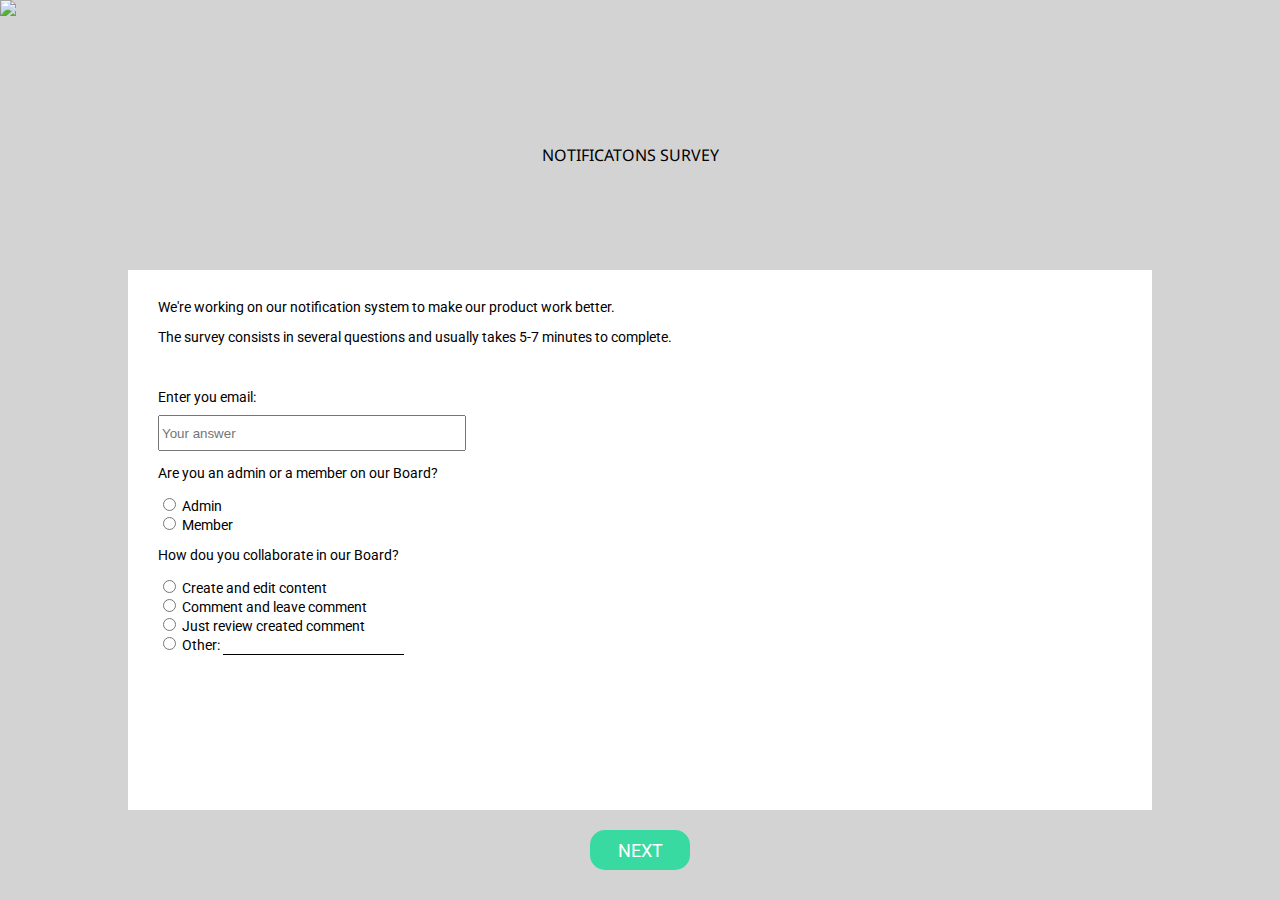
==== index.html @ ccafdc7d "2nd commit" ====
<!DOCTYPE html>
<html>
    <head>
        <meta charset="UTF-8">
        <meta name="description" content="Two pages survey">
        <meta name="keywords" content="survey, opinion">
        <meta name="author" content="Alexandra Magdici">
        <meta name="viewport" content="width=device-width, initial-scale=1.0">
        <title>Layout-survey</title>
        <link rel="preconnect" href="https://fonts.gstatic.com">
        <link rel="preconnect" href="https://fonts.gstatic.com">
        <link href="https://fonts.googleapis.com/css2?family=Noto+Sans&family=Roboto+Slab:wght@500&display=swap" rel="stylesheet">
        <link href="https://fonts.googleapis.com/css2?family=Roboto&display=swap" rel="stylesheet">
        <link rel="stylesheet" type="text/css" href="resources/main.css">
    </head>
    <body>
        <header>
            <div class="number-wrapper">
                <img src="../Layout-survey/assets/step-1.png">
                <div class="title">Notificatons survey</div>
            </div>
        </header>
        <main>
            <div class="main-wrapper">
                <div class="text-wrapper">
                    <p>We're working on our notification system to make our product work better.</p>
                    <p>The survey consists in several questions and usually takes 5-7 minutes to complete.</p>
                </div>
                <form>
                    <label for="email">Enter you email:</label><br>
                    <input class="email" required type="email" id="email" placeholder="Your answer"><br>
                    
                    <p>Are you an admin or a member on our Board?</p>
                        <input type="radio" id="admin" name="user">
                        <label for="admin">Admin</label><br>
                        <input type="radio" id="member" name="user">
                        <label for="member">Member</label><br>
                    
                    <p>How dou you collaborate in our Board?</p>
                        <input type="radio" id="create" name="select">
                        <label for="create">Create and edit content</label><br>
                        <input type="radio" id="comment" name="select">
                        <label for="comment">Comment and leave comment</label><br>
                        <input type="radio" id="review" name="select">
                        <label for="review">Just review created comment</label><br>
                        <input type="radio" id="other" name="select">
                        <label for="other">Other:</label>
                        <input class="other-type-in" type="text" id="other"><br>
                </form>
            </div>
        </main>
        <footer>
            <button><a href="page.html">Next</a></button>
        </footer>
    </body>
</html>
---- resources/main.css ----
html,
body {
  margin: 0;
  padding: 0;
  width: 100%;
  height: 100%;
  background-color: lightgray;
}

header {
  height: 30%;
}

.number-wrapper {
  height: 100%;
  position: relative;
}

.number-wrapper img {
  height: 100%;
  width: auto;
  box-sizing: border-box;
  display: flex;
  margin: auto;
}

.title {
  position: relative;
  background-color: lightgrey;
  top: -140px;
  left: -10px;
  height: 50px;
  line-height: 50px;
  text-align: center;
  text-transform: uppercase;
  font-family: "Noto Sans", sans-serif;
}

main {
  background-color: #fff;
  height: 60%;
  box-sizing: border-box;
  margin: 0% 10%;
}

.main-wrapper {
  height: 100%;
  display: flex;
  flex-direction: column;
  padding: 0px 30px;
  align-content: space-between;
  font-family: "Roboto", sans-serif;
  font-size: 14px;
}

.text-wrapper {
  margin: 15px 0px 30px;
}

form div {
  display: flex;
}

form div label {
  padding-block-end: 20px;
  padding-right: 30px;
}

input.email {
  margin-top: 10px;
  width: 300px;
  height: 30px;
}

input.other-type-in {
  border: none;
  border-bottom: 1px solid;
}

footer {
  display: flex;
  justify-content: space-evenly;
}

footer button {
  width: 100px;
  height: 40px;
  background-color: #38daa1;
  border-radius: 15px;
  border: none;
  margin-top: 20px;
}

a {
  text-decoration: none;
  text-transform: uppercase;
  font-family: "Roboto", sans-serif;
  font-size: 18px;
  color: #fff;
}
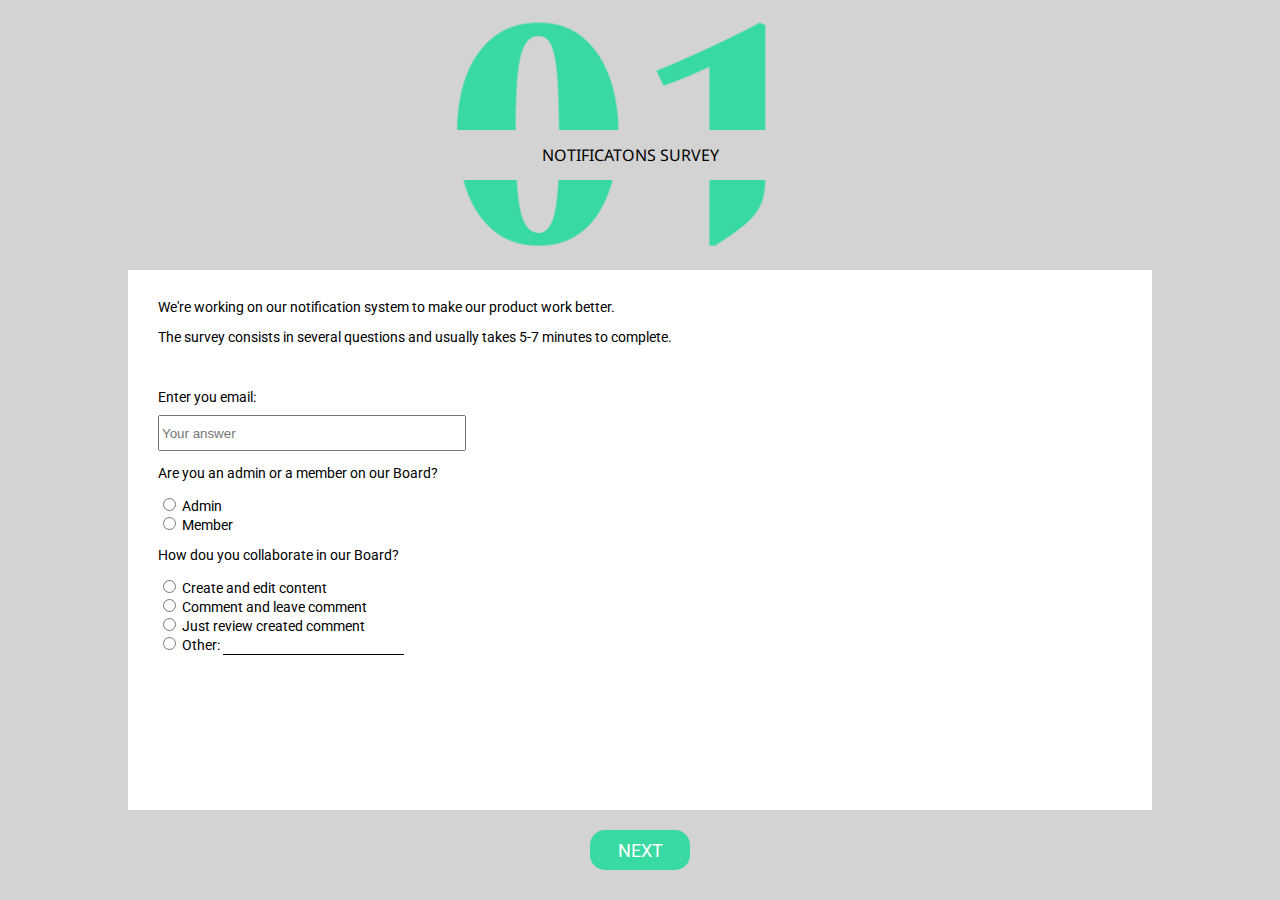
==== commit 9d8e1537: "code review" ====
--- a/index.html
+++ b/index.html
@@ -16,7 +16,9 @@
     <body>
         <header>
             <div class="number-wrapper">
-                <img src="../Layout-survey/assets/step-1.png">
+                <!-- nu ai nevoie sa urci pana la root level pentru navigarea relativa. atasez exemplu -->
+                <!-- <img src="../Layout-survey/assets/step-1.png"> -->
+                <img src="assets/step-1.png">
                 <div class="title">Notificatons survey</div>
             </div>
         </header>
@@ -27,6 +29,7 @@
                     <p>The survey consists in several questions and usually takes 5-7 minutes to complete.</p>
                 </div>
                 <form>
+                    <!-- friendly note, puteai sa grupezi intrebarile in div-uri, ar fi fost putin mai clar structural -->
                     <label for="email">Enter you email:</label><br>
                     <input class="email" required type="email" id="email" placeholder="Your answer"><br>
                     
--- a/resources/main.css
+++ b/resources/main.css
@@ -25,6 +25,7 @@
 }
 
 .title {
+  /* cred ca ar avea sens sa positionezi titlul absolut fata de parintele lui relativ, nu? */
   position: relative;
   background-color: lightgrey;
   top: -140px;
